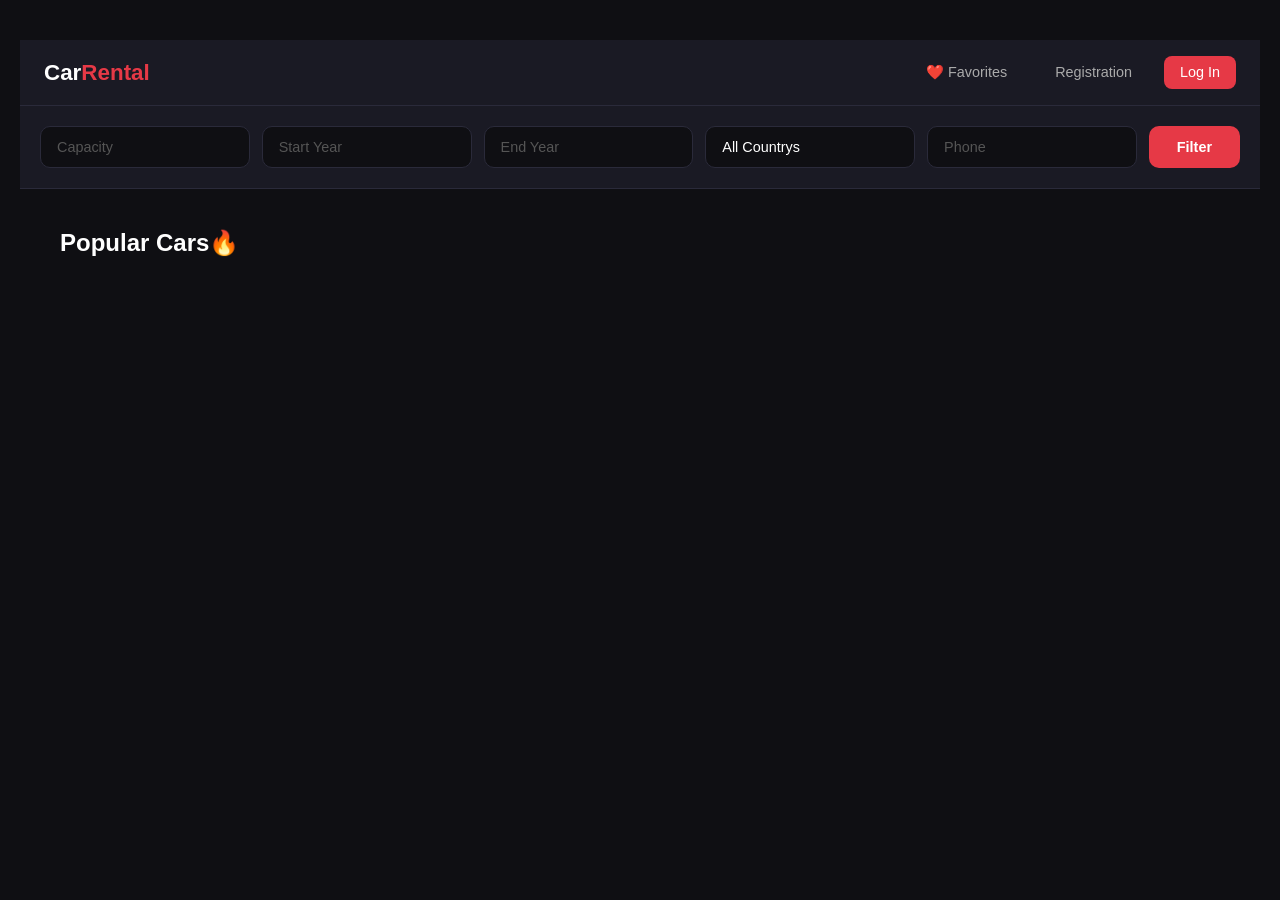
==== index.html @ 8add6906 "dsaxasdsa" ====
<!DOCTYPE html>
<html lang="en">
<head>
    <meta charset="UTF-8">
    <meta name="viewport" content="width=device-width, initial-scale=1.0">
    <title>Document</title>
    <link rel="stylesheet" href="./styles/style.css">
</head>
<body>
    <header id="header">
          <nav class="navbar" id="navbar">
    <a href="./index.html" class="logo" id="logo" >Car<span>Rental</span></a>
    <div class="nav-links" id="navLinks">
      <a href="./favourites.html">❤️ Favorites</a>
      <a href="./register.html">Registration</a>
      <a href="./login.html">Log In</a>
    </div>
  </nav>
        <div class="filters" id="filters">
  <input id="capacity"  type="number" placeholder="Capacity" />
  <input id="startYear" type="number" placeholder="Start Year" />
  <input id="endYear"   type="number" placeholder="End Year" />
  <select id="city">
  <option value="">All Countrys</option>
</select>
  <!-- <input id="city"      type="text"   placeholder="City" /> -->
  <input id="phone"  type="number"  placeholder="Phone">
  <button id="filterBtn">Filter</button>
</div>
    </header>
        <section class="popular-section" id="popularSection">
        <h2 class="section-title" id="sectionTitle" >Popular Cars🔥</h2>
        <div class="popular-grid" id="popularGrid"></div>
    </section>
    <main id="main" >

    </main>


    <script src="./apps/app.js"></script>
</body>
</html>
---- styles/style.css ----
* {
  margin: 0;
  padding: 0;
  box-sizing: border-box;
}

body {
  background: #0f0f13;
  font-family: "Segoe UI", sans-serif;
  padding: 40px 20px;
}

h1 {
  text-align: center;
  color: #fff;
  margin-bottom: 40px;
  font-size: 2rem;
  letter-spacing: 1px;
}

h1 span {
  color: #e63946;
}
.navbar {
  display: flex;
  justify-content: space-between;
  align-items: center;
  padding: 16px 24px;
  background: #1a1a24;
  border-bottom: 1px solid #2a2a3a;
}

.logo {
  color: #fff;
  font-size: 1.4rem;
  font-weight: 800;
  text-decoration: none;
}

.logo span {
  color: #e63946;
}

.nav-links {
  display: flex;
  gap: 16px;
}

.nav-links a {
  color: #aaa;
  text-decoration: none;
  font-size: 0.9rem;
  padding: 8px 16px;
  border-radius: 8px;
  transition: all 0.2s;
}

.nav-links a:hover {
  color: #fff;
  background: #2a2a3a;
}

.nav-links a:last-child {
  background: #e63946;
  color: #fff;
}

.nav-links a:last-child:hover {
  background: #c1121f;
}

.filters {
  display: flex;
  gap: 12px;
  padding: 20px;
  background: #1a1a24;
  border-bottom: 1px solid #2a2a3a;
  flex-wrap: wrap;
}

.filters input {
  flex: 1;
  min-width: 140px;
  background: #0f0f13;
  border: 1px solid #2a2a3a;
  border-radius: 10px;
  padding: 12px 16px;
  color: #fff;
  font-size: 0.9rem;
  outline: none;
  transition: border 0.2s;
}

.filters input::placeholder {
  color: #555;
}

.filters input:focus {
  border-color: #e63946;
}

.filters button {
  background: #e63946;
  color: #fff;
  border: none;
  padding: 12px 28px;
  border-radius: 10px;
  font-size: 0.9rem;
  font-weight: 700;
  cursor: pointer;
  transition: background 0.2s;
  white-space: nowrap;
}

.filters button:hover {
  background: #c1121f;
}
.cars-grid {
  display: grid;
  grid-template-columns: repeat(auto-fill, minmax(300px, 1fr));
  gap: 24px;
  max-width: 1200px;
  margin: 0 auto;
}

.car-card {
  background: #1a1a24;
  border-radius: 16px;
  overflow: hidden;
  border: 1px solid #2a2a3a;
  transition:
    transform 0.3s,
    box-shadow 0.3s;
}

.car-card:hover {
  transform: translateY(-6px);
  box-shadow: 0 12px 40px rgba(230, 57, 70, 0.2);
}

.car-image-wrap {
  position: relative;
  background: #12121a;
  padding: 20px;
  text-align: center;
}

.car-image-wrap img {
  width: 100%;
  height: 500px;
  object-fit: cover;
  object-position: center;
  border-radius: 10px;
}

.car-badge {
  position: absolute;
  top: 14px;
  left: 14px;
  background: #e63946;
  color: #fff;
  font-size: 11px;
  font-weight: 700;
  padding: 4px 10px;
  border-radius: 20px;
  text-transform: uppercase;
  letter-spacing: 1px;
}

.car-info {
  padding: 18px 20px 22px;
}

.car-name {
  color: #fff;
  font-size: 1.2rem;
  font-weight: 700;
  margin-bottom: 4px;
}

.car-title {
  color: #888;
  font-size: 0.85rem;
  margin-bottom: 16px;
}

.car-specs {
  display: flex;
  gap: 12px;
  margin-bottom: 18px;
  flex-wrap: wrap;
}

.spec {
  display: flex;
  align-items: center;
  gap: 5px;
  color: #aaa;
  font-size: 0.8rem;
  background: #22222e;
  padding: 5px 10px;
  border-radius: 8px;
}

.spec span {
  font-size: 14px;
}

.car-footer {
  display: flex;
  align-items: center;
  justify-content: space-between;
}

.car-price {
  color: #e63946;
  font-size: 1.4rem;
  font-weight: 800;
}

.car-price small {
  color: #666;
  font-size: 0.75rem;
  font-weight: 400;
}

.rent-btn {
  background: #e63946;
  color: #fff;
  border: none;
  padding: 10px 20px;
  border-radius: 10px;
  font-size: 0.85rem;
  font-weight: 600;
  cursor: pointer;
  transition: background 0.2s;
}

.rent-btn:hover {
  background: #c1121f;
}
.popular-section {
    padding: 40px 20px;
    max-width: 1200px;
    margin: 0 auto;
}

.section-title {
    color: #fff;
    font-size: 1.5rem;
    font-weight: 800;
    margin-bottom: 24px;
}

.section-title span {
    color: #e63946;
}

.popular-grid {
    display: grid;
    grid-template-columns: repeat(auto-fill, minmax(280px, 1fr));
    gap: 24px;
}

.filters select {
  flex: 1;
  min-width: 140px;
  background: #0f0f13;
  border: 1px solid #2a2a3a;
  border-radius: 10px;
  padding: 12px 16px;
  color: #fff;
  font-size: 0.9rem;
  outline: none;
  cursor: pointer;
  transition: border 0.2s;
  appearance: none; /* ბრაუზერის default სტილი მოაშოროს */
}

.filters select:focus {
  border-color: #e63946;
}

.filters select option {
  background: #1a1a24;
  color: #fff;
}
.fav-btn {
  position: absolute;
  top: 14px;
  right: 14px;
  background: rgba(0,0,0,0.5);
  border: none;
  border-radius: 50%;
  width: 36px;
  height: 36px;
  font-size: 18px;
  cursor: pointer;
  transition: transform 0.2s;
  z-index: 10;
}

.fav-btn:hover {
  transform: scale(1.2);
}
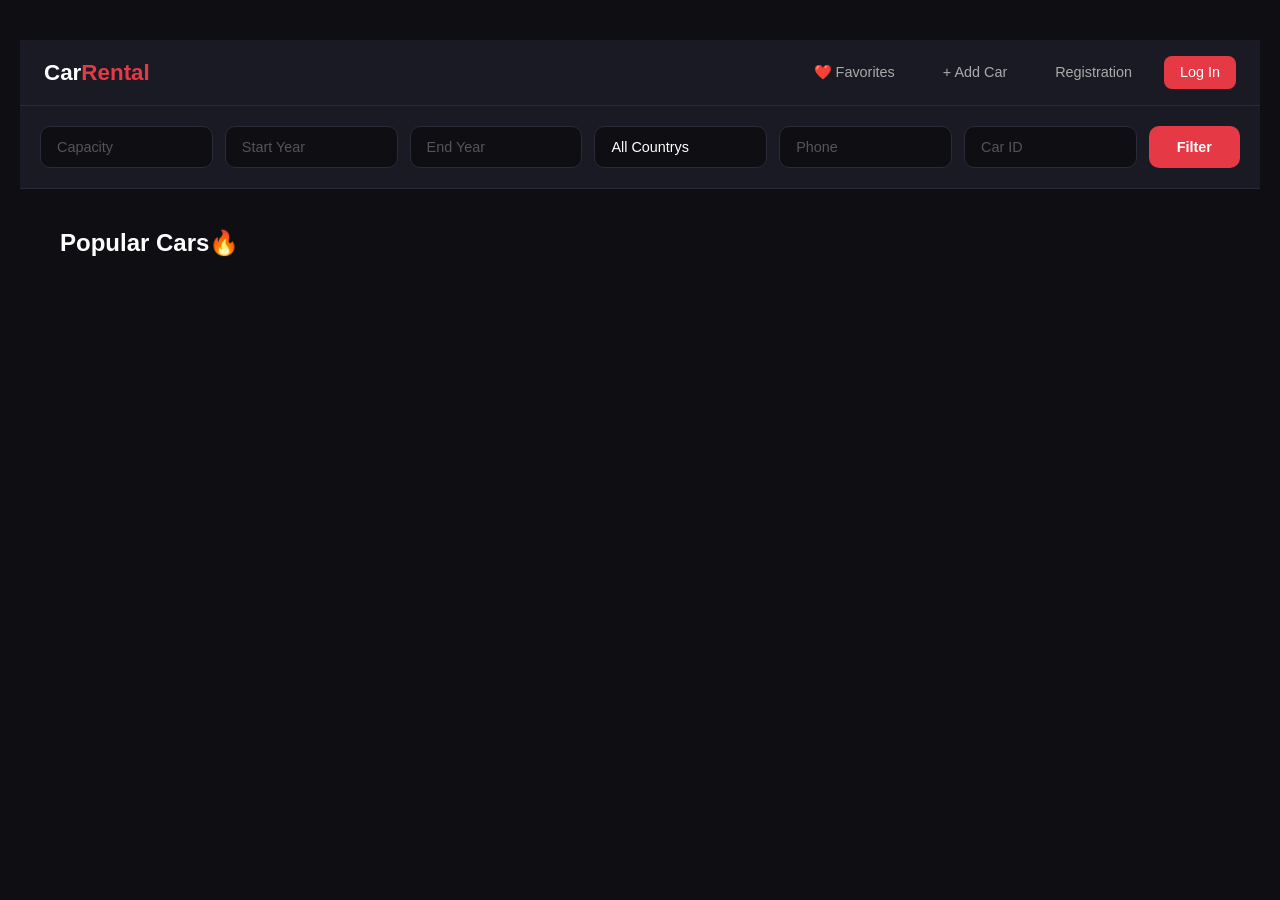
==== commit 95ca025c: "dsadas" ====
--- a/index.html
+++ b/index.html
@@ -11,9 +11,10 @@
           <nav class="navbar" id="navbar">
     <a href="./index.html" class="logo" id="logo" >Car<span>Rental</span></a>
     <div class="nav-links" id="navLinks">
-      <a href="./favourites.html">❤️ Favorites</a>
-      <a href="./register.html">Registration</a>
-      <a href="./login.html">Log In</a>
+      <a href="./templates/favourites.html">❤️ Favorites</a>
+         <a href="./templates/addcar.html">+ Add Car</a>
+      <a href="./templates/register.html">Registration</a>
+      <a href="./templates/login.html">Log In</a>
     </div>
   </nav>
         <div class="filters" id="filters">
@@ -23,8 +24,8 @@
   <select id="city">
   <option value="">All Countrys</option>
 </select>
-  <!-- <input id="city"      type="text"   placeholder="City" /> -->
   <input id="phone"  type="number"  placeholder="Phone">
+  <input id="carId" type="number" placeholder="Car ID" />
   <button id="filterBtn">Filter</button>
 </div>
     </header>
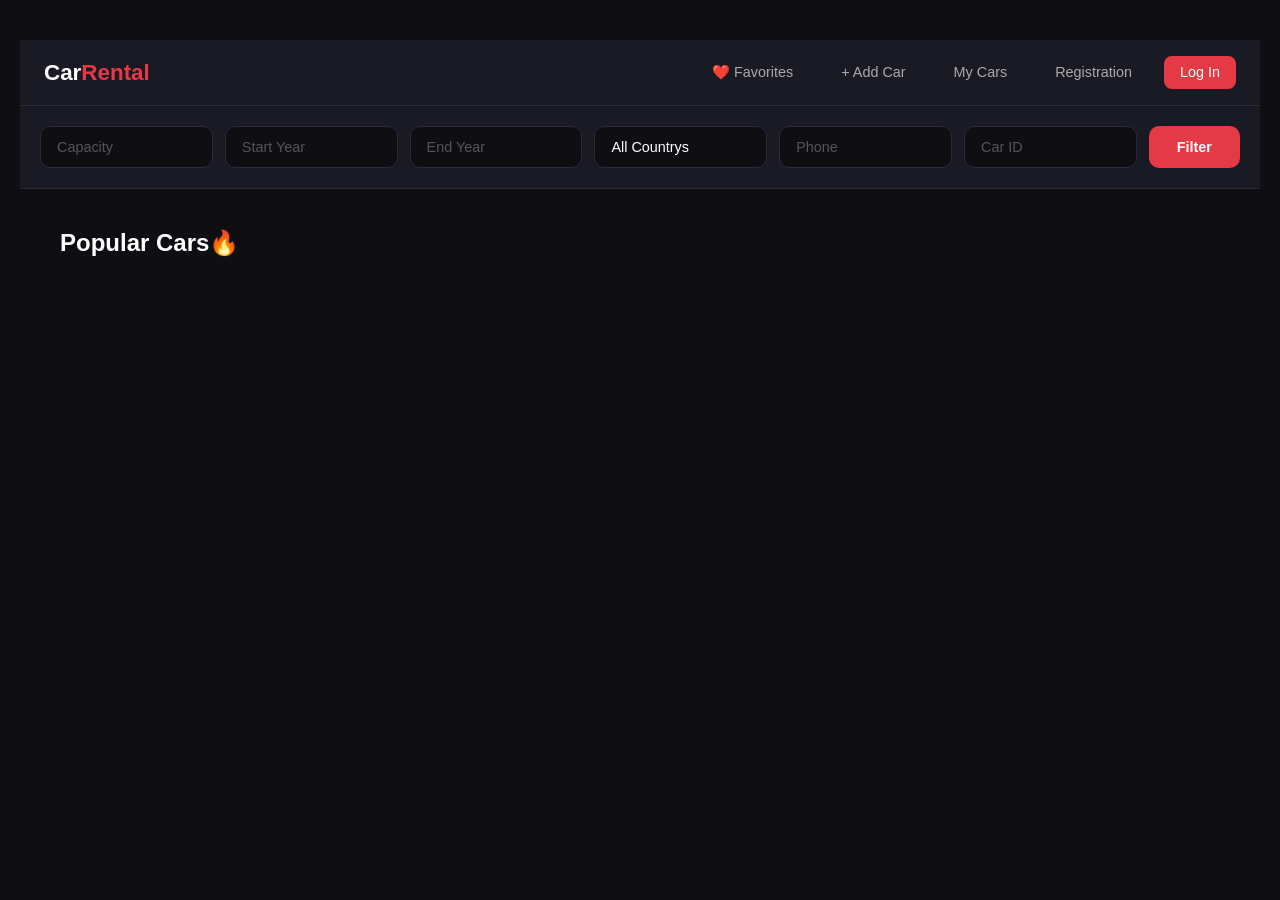
==== commit b38e370f: "2დასდ" ====
--- a/index.html
+++ b/index.html
@@ -13,6 +13,7 @@
     <div class="nav-links" id="navLinks">
       <a href="./templates/favourites.html">❤️ Favorites</a>
          <a href="./templates/addcar.html">+ Add Car</a>
+         <a href="">My Cars</a>
       <a href="./templates/register.html">Registration</a>
       <a href="./templates/login.html">Log In</a>
     </div>
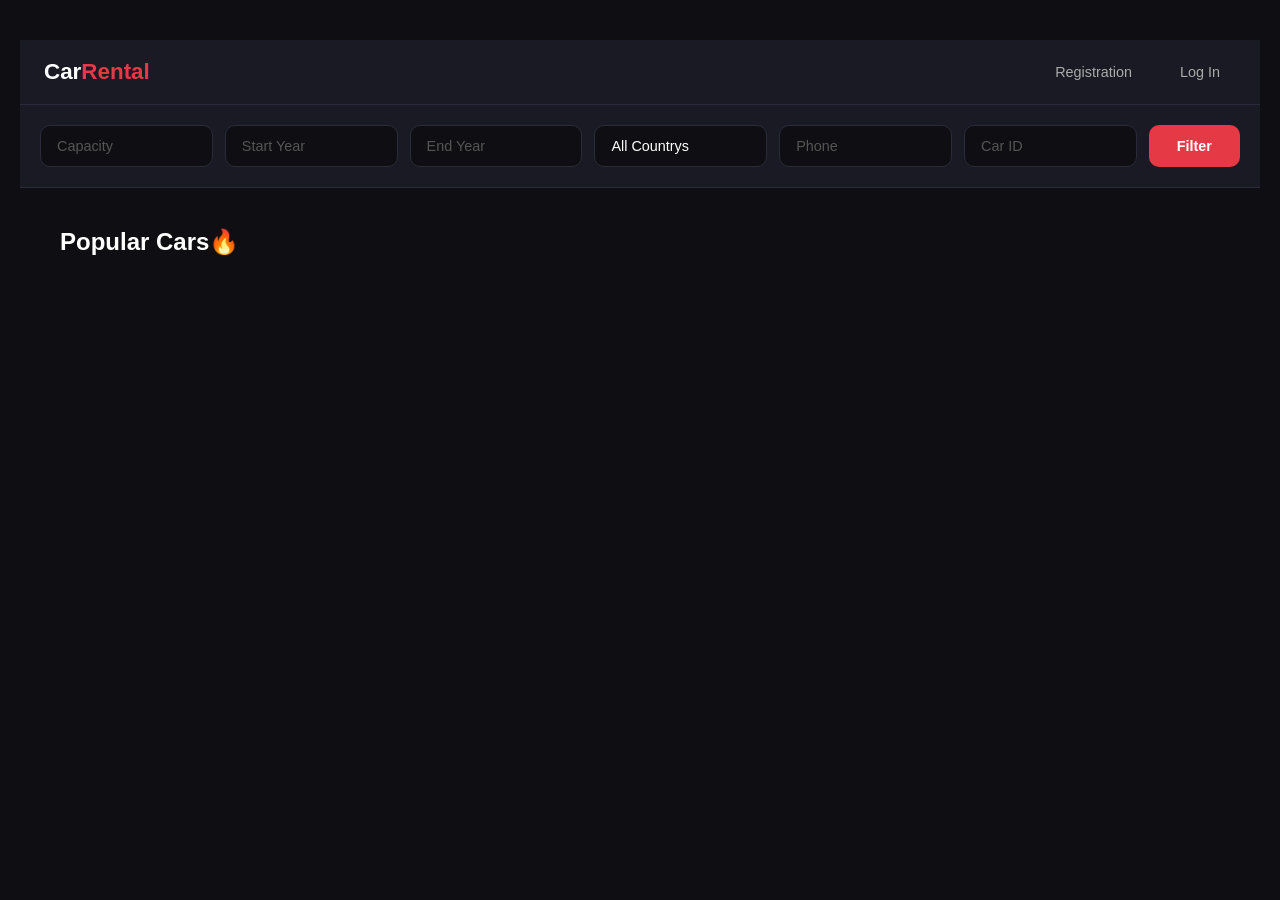
==== commit 40eb36d8: "ხასდასდასდ1" ====
--- a/index.html
+++ b/index.html
@@ -11,11 +11,12 @@
           <nav class="navbar" id="navbar">
     <a href="./index.html" class="logo" id="logo" >Car<span>Rental</span></a>
     <div class="nav-links" id="navLinks">
-      <a href="./templates/favourites.html">❤️ Favorites</a>
-         <a href="./templates/addcar.html">+ Add Car</a>
-         <a href="">My Cars</a>
-      <a href="./templates/register.html">Registration</a>
-      <a href="./templates/login.html">Log In</a>
+      <a href="./templates/favourites.html" id="favourites">❤️ Favorites</a>
+         <a href="./templates/addcar.html" id="addCar">+ Add Car</a>
+         <a href="" id="myCars">My Cars</a>
+      <a href="./templates/register.html" id="register">Registration</a>
+      <a href="./templates/login.html" id="logIn">Log In</a>
+      <a href="" id="logOut">Log Out</a>
     </div>
   </nav>
         <div class="filters" id="filters">
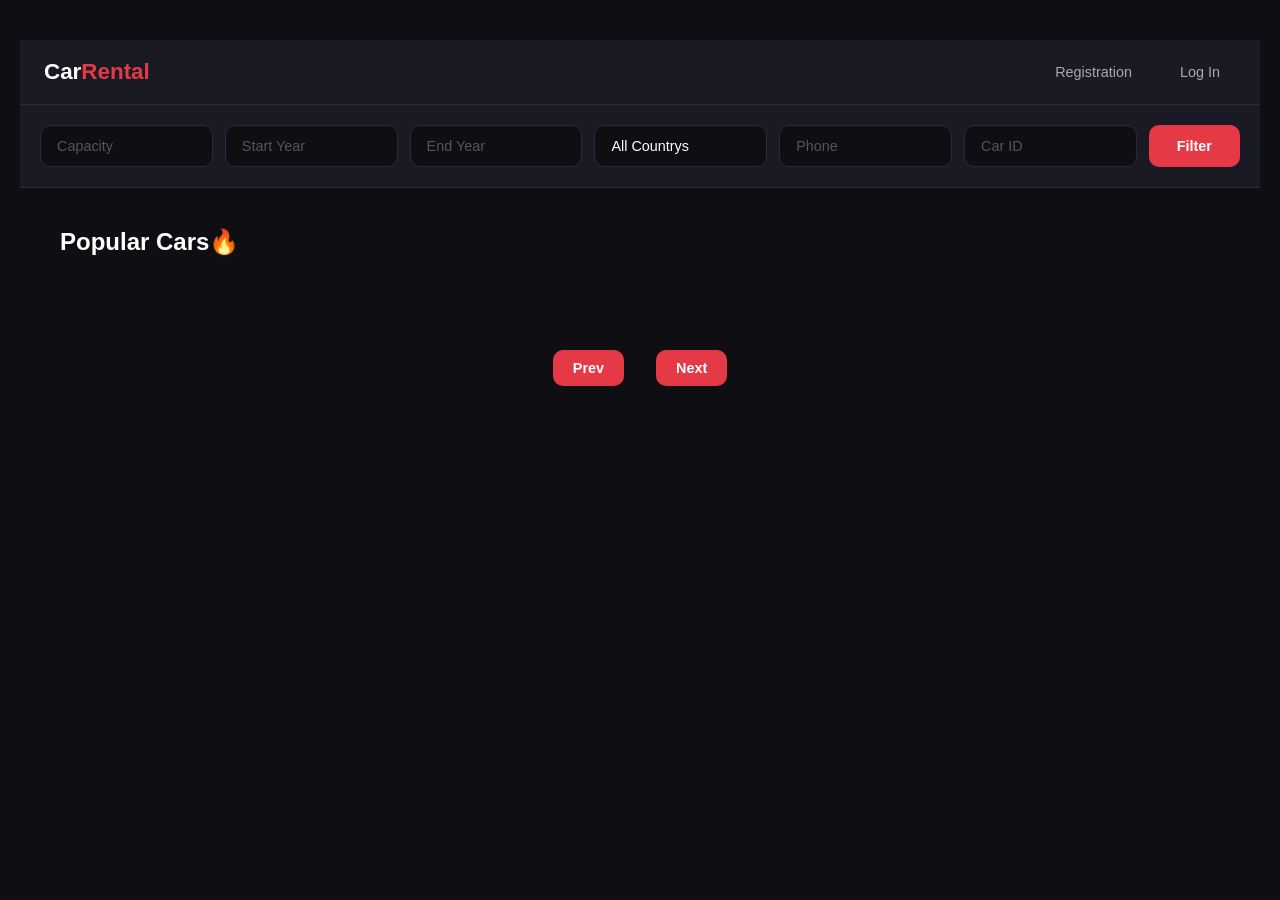
==== commit 65fa984a: "dsaxasdsa" ====
--- a/index.html
+++ b/index.html
@@ -39,6 +39,11 @@
 
     </main>
 
+    <div class="pagination">
+      <button id="prevBtn">Prev</button>
+      <span id="pageInfo"></span>
+      <button id="nextBtn">Next</button>
+    </div>
 
     <script src="./apps/app.js"></script>
 </body>
--- a/styles/style.css
+++ b/styles/style.css
@@ -302,4 +302,33 @@
 
 .fav-btn:hover {
   transform: scale(1.2);
+}
+.pagination {
+  display: flex;
+  justify-content: center;
+  align-items: center;
+  gap: 16px;
+  padding: 30px 0;
+}
+.pagination button {
+  background: #e63946;
+  color: #fff;
+  border: none;
+  padding: 10px 20px;
+  border-radius: 10px;
+  font-size: 0.9rem;
+  font-weight: 700;
+  cursor: pointer;
+  transition: background 0.2s;
+}
+.pagination button:hover {
+  background: #c1121f;
+}
+.pagination button:disabled {
+  background: #2a2a3a;
+  cursor: not-allowed;
+}
+.pagination span {
+  color: #fff;
+  font-size: 0.9rem;
 }
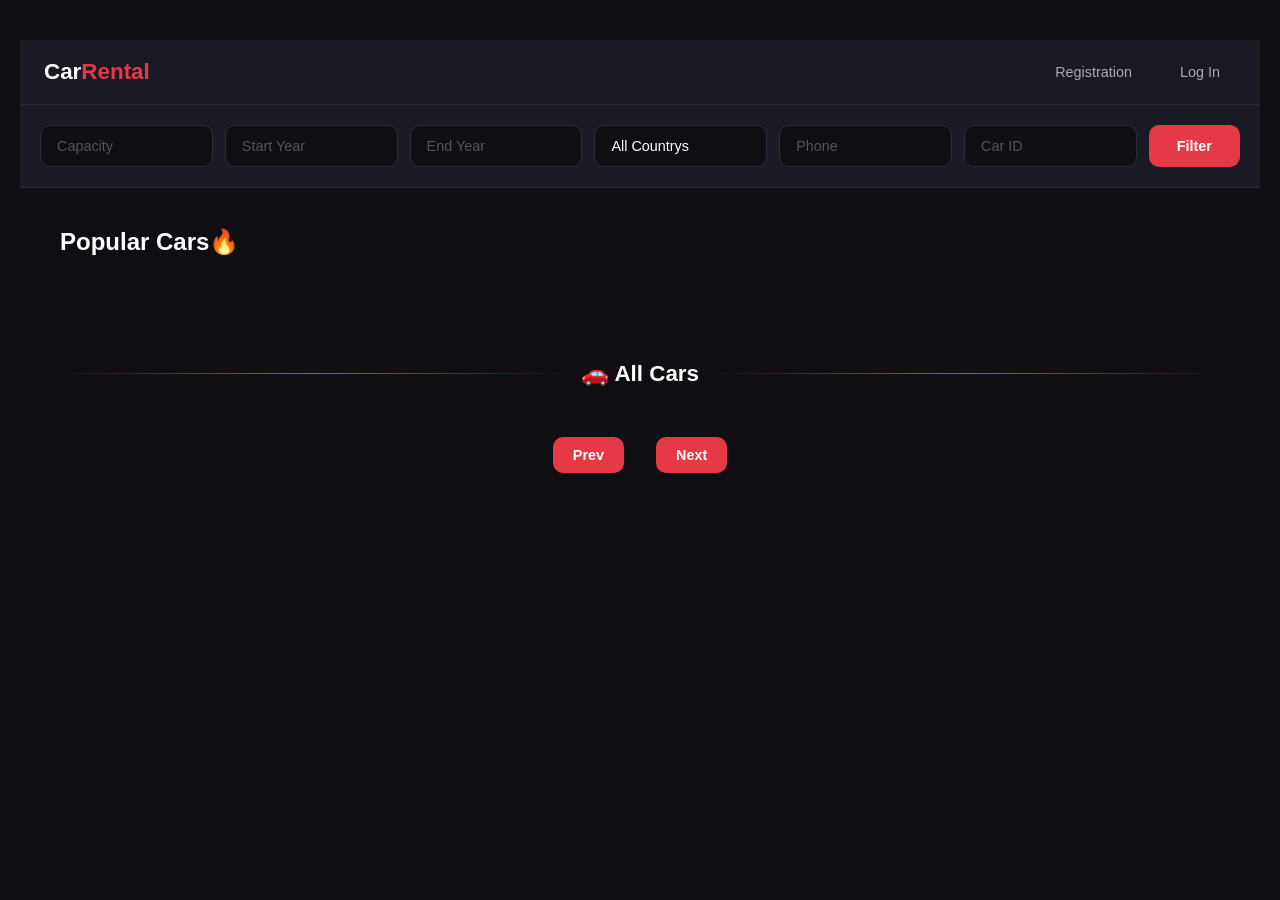
==== commit 8b0e9be5: "finished" ====
--- a/index.html
+++ b/index.html
@@ -11,9 +11,10 @@
           <nav class="navbar" id="navbar">
     <a href="./index.html" class="logo" id="logo" >Car<span>Rental</span></a>
     <div class="nav-links" id="navLinks">
+      <a href="./templates/myaccount.html" id="myAccount">My Account</a>
       <a href="./templates/favourites.html" id="favourites">❤️ Favorites</a>
          <a href="./templates/addcar.html" id="addCar">+ Add Car</a>
-         <a href="" id="myCars">My Cars</a>
+         <a href="./templates/mycar.html" id="myCars">My Cars</a>
       <a href="./templates/register.html" id="register">Registration</a>
       <a href="./templates/login.html" id="logIn">Log In</a>
       <a href="" id="logOut">Log Out</a>
@@ -35,6 +36,10 @@
         <h2 class="section-title" id="sectionTitle" >Popular Cars🔥</h2>
         <div class="popular-grid" id="popularGrid"></div>
     </section>
+    <div class="divider">
+  <span>🚗 All Cars</span>
+</div>
+<main id="main"></main>
     <main id="main" >
 
     </main>
--- a/styles/style.css
+++ b/styles/style.css
@@ -16,6 +16,11 @@
   margin-bottom: 40px;
   font-size: 2rem;
   letter-spacing: 1px;
+}
+main {
+      display: grid;
+    grid-template-columns: repeat(auto-fill, minmax(280px, 1fr));
+    gap: 24px;
 }
 
 h1 span {
@@ -331,4 +336,94 @@
 .pagination span {
   color: #fff;
   font-size: 0.9rem;
+}
+.fav-btn {
+  position: absolute;
+  top: 10px;
+  right: 10px;
+  background: rgba(0,0,0,0.5);
+  border: none;
+  border-radius: 50%;
+  width: 36px;
+  height: 36px;
+  font-size: 1.1rem;
+  cursor: pointer;
+  transition: transform 0.2s;
+}
+
+.fav-btn:hover {
+  transform: scale(1.2);
+}
+.divider {
+  display: flex;
+  align-items: center;
+  gap: 16px;
+  padding: 40px 40px 20px 40px;
+}
+
+.divider::before,
+.divider::after {
+  content: '';
+  flex: 1;
+  height: 1px;
+  background: linear-gradient(to right, transparent, #e63946, transparent);
+}
+
+.divider span {
+  color: #fff;
+  font-size: 1.4rem;
+  font-weight: 700;
+  white-space: nowrap;
+}
+
+
+.custom-alert {
+  position: fixed;
+  top: 30px;
+  right: 30px;
+  display: flex;
+  align-items: center;
+  gap: 12px;
+  padding: 16px 20px;
+  border-radius: 12px;
+  background: #1a1a24;
+  border: 1px solid #2a2a3a;
+  color: #fff;
+  font-size: 0.95rem;
+  font-weight: 600;
+  box-shadow: 0 8px 32px rgba(0,0,0,0.4);
+  z-index: 9999;
+  animation: slideIn 0.3s ease;
+  min-width: 280px;
+}
+
+.custom-alert.success {
+  border-left: 4px solid #2ecc71;
+}
+
+.custom-alert.error {
+  border-left: 4px solid #e63946;
+}
+
+.custom-alert p {
+  flex: 1;
+  margin: 0;
+}
+
+.alert-close {
+  background: none;
+  border: none;
+  color: #888;
+  cursor: pointer;
+  font-size: 0.9rem;
+  padding: 0;
+}
+
+.alert-close:hover {
+  color: #fff;
+}
+
+@keyframes slideIn {
+  from { opacity: 0; transform: translateX(60px); }
+  to   { opacity: 1; transform: translateX(0); }
 }
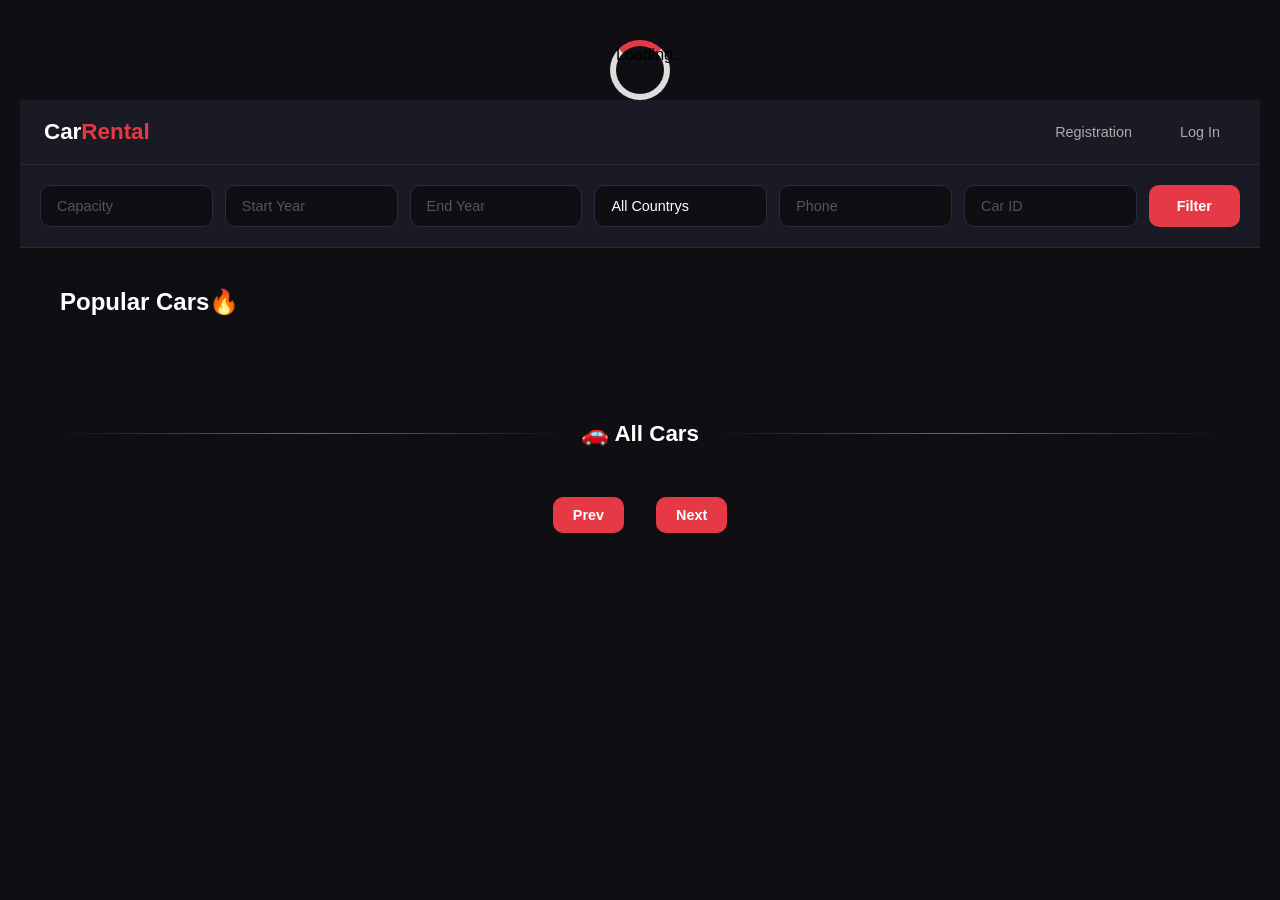
==== commit 714409eb: "sadasxasd1" ====
--- a/index.html
+++ b/index.html
@@ -7,6 +7,7 @@
     <link rel="stylesheet" href="./styles/style.css">
 </head>
 <body>
+  <div id="loader" class="loader">Loading...</div>
     <header id="header">
           <nav class="navbar" id="navbar">
     <a href="./index.html" class="logo" id="logo" >Car<span>Rental</span></a>
--- a/styles/style.css
+++ b/styles/style.css
@@ -423,6 +423,23 @@
   color: #fff;
 }
 
+
+
+
+.loader{
+width:60px;
+height:60px;
+border:6px solid #ddd;
+border-top:6px solid #e63946;
+border-radius:50%;
+animation:spin 1s linear infinite;
+margin:auto;
+}
+
+@keyframes spin{
+0%{transform:rotate(0)}
+100%{transform:rotate(360deg)}
+}
 @keyframes slideIn {
   from { opacity: 0; transform: translateX(60px); }
   to   { opacity: 1; transform: translateX(0); }
